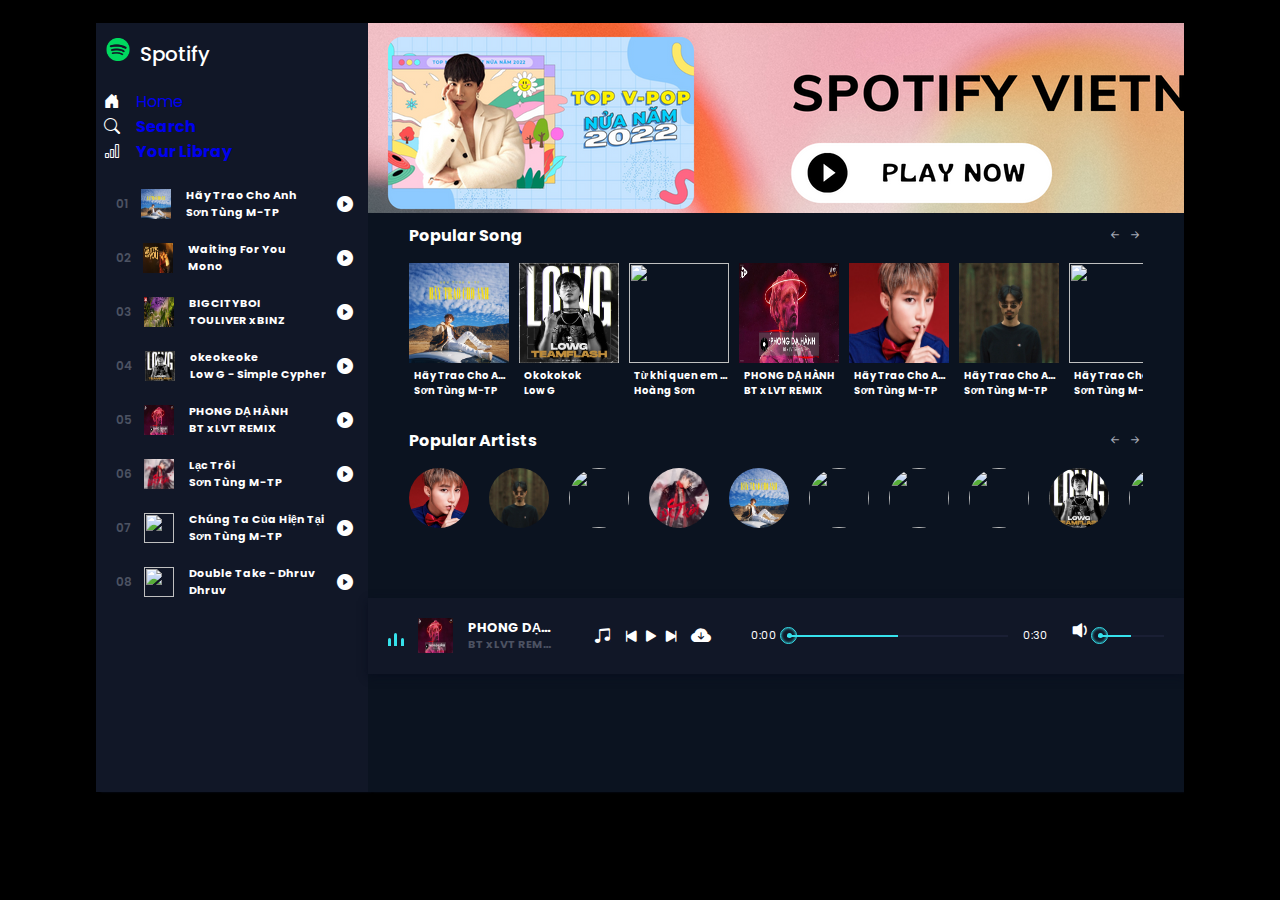
==== baitaplon1.html @ 633dd941 "Add files via upload" ====
<html lang="">
    <head>  
    <meta charset="UTF-8">
    <meta name="viewport" content="width=device-width, initial-scale=1.0">
    <meta http-equiv="X-UA-Compatible" content="IE=edge">

    <link rel="preconnect" href="https://fonts.googleapis.com">
    <link rel="preconnect" href="https://fonts.gstatic.com" crossorigin>
    <link rel="stylesheet" href="https://cdn.jsdelivr.net/npm/bootstrap-icons@1.8.3/font/bootstrap-icons.css">
    <link rel="preconnect" href="https://fonts.googleapis.com">
    <link rel="preconnect" href="https://fonts.gstatic.com" crossorigin>
    <link href="https://fonts.googleapis.com/css2?family=Poppins:ital,wght@0,300;0,500;0,600;1,200;1,400;1,500&display=swap" rel="stylesheet">
    <link rel="stylesheet" href="./baitaplon1.css">
    <title>Music App</title>
    </head>
 <body>
    <header>
        <div class="menu_side">
            <h1><img src="img/home.png" alt="">Spotify</h1>   
            <div class="Spotify Free">
                <h4 class="active"></h4><span></span>&ensp;<i class="bi bi-house-door-fill"></i><a href="baitaplon1.html">&emsp;Home</a></h4>
            </br>
                <h4><span></span>&ensp;<i class="bi bi-search"></i><a href="timkiem.html">&emsp;Search</a></h4>
                <h4><span></span>&ensp;<i class="bi bi-bar-chart"></i><a href="thuvien.html">&emsp;Your Libray</a></h4>

            </div> 
            <div class="menu_song">
                <li class="songItem">
                    <span>01&emsp;</span>
                    <img src="img/1.jpg" alt=""> 
                    <h5> Hãy Trao Cho Anh <br><div class="subtitle">Sơn Tùng M-TP</div>
                    </h5>
                    <i class="bi playlistPlay bi-play-circle-fill" id="1"></i>
                </li>
    
                <li class="songItem">
                    <span>02&emsp;</span>
                    <img src="img/maxresdefault.jpg" alt=""> 
                    <h5> Waiting For You<br><div class="subtitle">Mono</div>
                    </h5>
                    <i class="bi playlistPlay bi-play-circle-fill" id="2"></i>
                </li>

                <li class="songItem">
                    <span>03&emsp;</span>
                    <img src="img/img/3.jpg" alt=""> 
                    <h5> BIGCITYBOI <br><div class="subtitle">TOULIVER x BINZ</div>
                    </h5>
                    <i class="bi playlistPlay bi-play-circle-fill" id="3"></i>
                </li>

                <li class="songItem">
                    <span>04&emsp;</span>
                    <img src="img/4.jpg" alt=""> 
                    <h5>  okeokeoke <br><div class="subtitle">Low G - Simple Cypher</div>
                    </h5>
                    <i class="bi playlistPlay bi-play-circle-fill" id="4"></i>
                </li>

                <li class="songItem">
                    <span>05&emsp;</span>
                    <img src="img/maxresdefault (1).jpg" alt=""> 
                    <h5> PHONG DẠ HÀNH <br><div class="subtitle">BT x LVT REMIX</div>
                    </h5>
                    <i class="bi playlistPlay bi-play-circle-fill" id="5"></i>
                </li>
                
                <li class="songItem">
                    <span>06&emsp;</span>
                    <img src="img/lactroi.jpg" alt=""> 
                    <h5> Lạc Trôi <br><div class="subtitle">Sơn Tùng M-TP</div>
                    </h5>
                    <i class="bi playlistPlay bi-play-circle-fill" id="6"></i>
                </li>

                <li class="songItem">
                    <span>07&emsp;</span>
                    <img src="img/chungta.jpg" alt=""> 
                    <h5> Chúng Ta Của Hiện Tại <br><div class="subtitle">Sơn Tùng M-TP</div>
                    </h5>
                    <i class="bi playlistPlay bi-play-circle-fill" id="7"></i>
                </li>

                <li class="songItem">
                    <span>08&emsp;</span>
                    <img src="img/z3969004087081_e3cf3649c83b7ac96ffdf42f56db8a0e.jpg" alt=""> 
                    <h5>Double Take - Dhruv   <br><div class="subtitle"> Dhruv</div>
                    </h5>
                    <i class="bi playlistPlay bi-play-circle-fill" id="8"></i>
                </li>
                <li class="songItem">
                    <span>09&emsp;</span>
                    <img src="img/z3969004986104_98d9d9693f8052182b53741c6173001c.jpg" alt=""> 
                    <h5> Từ khi quen em anh đã mơ <br><div class="subtitle">BT x LVT REMIX</div>
                    </h5>
                    <i class="bi playlistPlay bi-play-circle-fill" id="9"></i>
                </li>
                <li class="songItem">
                    <span>10&emsp;</span>
                    <img src="img/z3969006075156_d3f49fb913b7d4dbdceda1ae67351735.jpg" alt=""> 
                    <h5> Daydream/Soobin/Thaoboy Cover   <br><div class="subtitle">(Hiderway Lofi Edit)</div>
                    </h5>
                    <i class="bi playlistPlay bi-play-circle-fill" id="10"></i>
                </li>
                <li class="songItem">
                    <span>11&emsp;</span>
                    <img src="img/z3969007129487_87b67dcbca8c43b2f24be1c156608020.jpg" alt=""> 
                    <h5> Không Biết  <br><div class="subtitle">Trần Quang Huấn</div>
                    </h5>
                    <i class="bi playlistPlay bi-play-circle-fill" id="11"></i>
                </li>
                <li class="songItem">
                    <span>12&emsp;</span>
                    <img src="img/anhnhom/dinhtuananh.jpg" alt=""> 
                    <h5> Huấn Tuấn Anh Quốc Tuấn Anh <br><div class="subtitle">Huấn</div>
                    </h5>
                    <i class="bi playlistPlay bi-play-circle-fill" id="12"></i>
                </li>
            </div>
        </div>
        <div class="song_side">
             <div class="popular_song">
                <div class="h4">
                    <h4>Popular Song</h4>
                    <div class="btn_s">
                        <i class="bi bi-arrow-left-short"></i>
                        <i class="bi bi-arrow-right-short"></i>
                    </div>
                </div>
                <div class="pop_song">
                  <li class="songItem">
                        <div class="img_play">
                           <img src="img/1.jpg" alt=""> 
                            <i class="bi playlistPlay bi-play-circle-fill" id="1"></i>   
                        </div>
                        <h5> Hãy Trao Cho Anh <br>
                            <div class="subtitle">Sơn Tùng M-TP</div>
                        </h5>
                    </li>  
                    <li class="songItem">
                        <div class="img_play">
                           <img src="img/4.jpg" alt=""> 
                            <i class="bi playlistPlay bi-play-circle-fill" id="1"></i>   
                        </div>
                        <h5>Okokokok <br>
                            <div class="subtitle">Low G</div>
                        </h5>
                    </li>   <li class="songItem">
                        <div class="img_play">
                           <img src="img/z3969004986104_98d9d9693f8052182b53741c6173001c.jpg" alt=""> 
                            <i class="bi playlistPlay bi-play-circle-fill" id="1"></i>   
                        </div>
                        <h5> Từ khi quen em anh đã mơ <br>
                            <div class="subtitle">Hoàng Sơn</div>
                        </h5>
                    </li>   <li class="songItem">
                        <div class="img_play">
                           <img src="img/maxresdefault (1).jpg" alt=""> 
                            <i class="bi playlistPlay bi-play-circle-fill" id="1"></i>   
                        </div>
                        <h5> PHONG DẠ HÀNH <br>
                            <div class="subtitle">BT x LVT REMIX</div>
                        </h5>
                    </li>   <li class="songItem">
                        <div class="img_play">
                           <img src="img/a-1438493457.jpg" alt=""> 
                            <i class="bi playlistPlay bi-play-circle-fill" id="1"></i>   
                        </div>
                        <h5> Hãy Trao Cho Anh <br>
                            <div class="subtitle">Sơn Tùng M-TP</div>
                        </h5>
                    </li> 
                    
                    <li class="songItem">
                        <div class="img_play">
                           <img src="img/denvau.png" alt=""> 
                            <i class="bi playlistPlay bi-play-circle-fill" id="1"></i>   
                        </div>
                        <h5> Hãy Trao Cho Anh <br>
                            <div class="subtitle">Sơn Tùng M-TP</div>
                        </h5>
                    </li>  <li class="songItem">
                        <div class="img_play">
                           <img src="img/z3969004986104_98d9d9693f8052182b53741c6173001c.jpg" alt=""> 
                            <i class="bi playlistPlay bi-play-circle-fill" id="1"></i>   
                        </div>
                        <h5> Hãy Trao Cho Anh <br>
                            <div class="subtitle">Sơn Tùng M-TP</div>
                        </h5>
                    </li>
                    <li class="songItem">
                        <div class="img_play">
                           <img src="img/z3969006075156_d3f49fb913b7d4dbdceda1ae67351735.jpg" alt=""> 
                            <i class="bi playlistPlay bi-play-circle-fill" id="1"></i>   
                        </div>
                        <h5> Yêu Thì Yêu Không Yêu Thì Yêu <br>
                            <div class="subtitle">Anne</div>
                        </h5>
                </div>
             </div>
             <div class="popular_artists">
                <div class="h4">
                    <h4>Popular Artists</h4>
                    <div class="btn_s">
                        <i class="bi bi-arrow-left-short"></i>
                        <i class="bi bi-arrow-right-short"></i>
                    </div>
             </div>
             <div class="item">
                <li>
                    <img src="img/sontung.jpg" alt="">
                </li>
                <li>
                    <img src="img/denvau.png" alt="">
                </li> 
                <li>
                    <img src="img/z3969006075156_d3f49fb913b7d4dbdceda1ae67351735.jpg" alt="">
                </li>
                <li>
                    <img src="img/lactroi.jpg" alt="">
                </li>
                <li>
                    <img src="img/1.jpg" alt="">
                </li>
                <li>
                    <img src="img/6.jpg" alt="">
                </li>
                <li>
                    <img src="img/z3969004087081_e3cf3649c83b7ac96ffdf42f56db8a0e.jpg" alt="">
                </li>
                <li>
                    <img src="img/z3969004087081_e3cf3649c83b7ac96ffdf42f56db8a0e.jpg" alt="">
                </li>
                <li>
                    <img src="img/4.jpg" alt="">
                </li>
                <li>
                    <img src="img/cochac1.jpg" alt="">
                </li>
                <li>
                    <img src="img/anhnhom/dinhtuananh.jpg" alt="">
                </li>
                
             </div>
        </div>
        <div class="master_play">
            <div class="wave" id="wave">
                <div class="wave1" id="nhay1"></div>
                <div class="wave1" id="nhay2"></div>
                <div class="wave1" id="nhay3"></div> 
            </div>
            <img src="img/maxresdefault (1).jpg"alt=""id="poster_master_play">
            <h5 id="title">
                PHONG DẠ HÀNH
                <div class="subtitle">BT x LVT REMIX</div>
            </h5>
               <div class="icon">
                   <i class="bi shuffle bi-music-note-beamed">next</i>
                   <i class="bi bi-skip-start-fill"></i>
                   <i class="bi bi-play-fill" id="masterPlay"></i>
                   <i class="bi bi-skip-end-fill"></i>
                   <i class="bi bi-cloud-arrow-down-fill" id="download_music"></i>
               </div>
               <span id="currentStart">0:00</span> 
               <div class="bar">
                <input type="range" name="" id="seek" min="0"max="100">
                <div class="bar2" id="bar2"></div>
                <div class="dot"></div>
               </div>   
               <span id="currentEnd">0:30</span> 
               <div class="vol">
                <i class="bi bi-volume-down-fill" id="vol_icon"></i>
                <input type="range"min="0"max="100"id="vol">
                <div class="bar2" id="bar2"></div>
                <div class="vol_bar"></div>
                <div class="dot"id="vol_dot"></div>

               </div>   
        </div>  
    </header>
    <audio src="/audio copy/5.mp3"></audio>
    <script src="baitaplon.js"></script>


 </body>
</html>
---- baitaplon1.css ----
*{
    padding:0%;
    margin: 0%;
    box-sizing: border-box;

}
/* Tao nen gia dien */
body{
    font-family: 'Poppins',sans-serif ;
    width: 100%;
    height: 100vh;
    background-color: #000000;
    /* Su dung 2 lenh cuoi can chinh khung giua */
    display: grid;
    place-items: center ;
}
/* Tao khung */
header{
    position: relative;
    width: 85%;
    height: 95%;
   /* border: 1px solid #fff ;*/
    display: flex;
    flex-wrap: wrap;
    overflow: hidden;
}
header .menu_side,
.song_side{
    width: 25%;
    height: 90%;
    /*border: 1px solid #fff;*/
    background-color: #111727;
    box-shadow: 5px 0px 2px #090f1f;
    color: #fff;
}
header .song_side{
    width: 75%;
    background-color: #0b1320;
}
header .master_play{
    width:100%;
    height: 10%;
    /*border: 1px solid #fff ; */
    background-color: #111727;
    box-shadow: 0px 3px 8px #090f1f;
    margin-top: 70px;
}
header .menu_side h1{
    font-size: 20px;
    margin: 15px 0px 20px;
    font-weight: 500;
}
header .menu_side .playlist{
    margin: 40px 0px 0px 20px;
}
header .menu_side .playlist h1{
    font-size: 14px ;
    font-weight: 400;
    padding-bottom: 10px;   
    color: #4c5262;
    cursor: pointer;
    display: flex;
    align-items: center;
    transition: .3s linear;
}
header .menu_side .playlist h4:hover{
    color: #fff;
}
header .menu_side .playlist h4 span{
   position: relative;
   margin-right: 35px;
}

header .menu_side .playlist h4 span::before{
    content:'';
    position:absolute;
    width:4px;
    height:4px;
    border: 2px solid #4c5262;
    border-radius: 50%;
    top: -4px;
    transition: .3s linear;    
}
header .menu_side .playlist h4:hover span::before{
   border: 2px  solid #fff;
 }
header .menu_side .playlist h4.bi{
   display: none ;
}
header .menu_side .playlist .active{
    display: #36e2ec;
}
header .menu_side .playlist .active span{
    display: none ;
}
header .menu_side .playlist .active .bi{
    display: flex;
    margin-right: 20px;
}
header .menu_side .menu_song{
    width: 100%;
    height: 420px;
    /*border: 1px solid #fff;*/
    margin-top: 18px;
    overflow: auto;
}
header .menu_side .menu_song::-webkit-scrollbar{
    display: none ;
}

header .menu_side .menu_song  li{
   list-style-type: none;
   position:relative;
   padding: 5px 0px 5px 20px;   
   display: flex;
   align-items:center;
   margin-bottom: 10px;
   cursor: pointer;
   transition: .3s linear;
}
header .menu_side .menu_song li:hover{
   background:  rgb(105, 105 , 105, .1 );
 }  
header .menu_side .menu_song li span{
  font-size: 12px  ;
  font-weight:  600;
  color: #4c5262;
}
header .menu_side .menu_song li img{
    width: 30px;
    height:30px
}  
header .menu_side .menu_song li  h5{
    font-size: 11px;
    margin-left: 15px;
    width: 170px;
   /* border: 1px solid #fff;*/
    overflow: hidden;
    text-overflow: ellipsis;
    white-space: nowrap;
}  
header .menu_side .menu_song li  h5.subtitle{
  font-size: 9px;
  color: #4c5262;

} 
header .menu_side .menu_song li  .bi{
  position: absolute;
    right: 15px;
  } 

a{

    text-decoration: none;
}

header .master_play{
    display:flex ;
    align-items: center;
    padding: 0px 20px;
} 

header .master_play .wave{
    width: 30px;
    height: 30px;
   /* border: 1px solid #fff;*/
    padding-bottom: 5px;
    display: flex;
    align-items: flex-end;
    margin-right: 10px;
} 
h1 img{
    width: 44px;
}

header .master_play .wave .wave1{
   width: 3px;
   background:#36e2ec;
   margin-right: 3px;
   border-radius: 10px 10px 0px 0px;
   animation:unset;

} 
header .master_play .wave .wave1:nth-child(1){
    height: 8px;
    animation-name: len1 ;
    animation-delay: .1s;
    animation-duration: 2s;
    animation-iteration-count: 100;
}
@keyframes len1 {
    0% {height: 1px ;}
    25% {height: 10px;}
    50% {height: 5px;}
    75% {height: 2px;}
    100% {height: 8px;}
}
header .master_play .wave .wave1:nth-child(2){
    height: 13px;
    margin-right: 3.5px;
    animation-delay: .4s;
} 
header .master_play .wave .wave1:nth-child(3){
    height: 8px;
    animation-delay:.8s;
} 

/*javascript classes*/

header .master_play .active1.wave1{
  animation:  wave .5 linear infinite;
} 

header .master_play .active1 .wave1:nth-child(2){
    animation-delay: .4s;
} 
header .master_play .active1 .wave1:nth-child(3){
    animation-delay: .8s;
} 

@keyframes wave{
    0%{
         height: 10px;
    }
    50%{
        height: 15px;
    }
    100%{
        height: 10px;
    }
}
header .master_play img{
    width: 35px;
    height: 35px;
}
header .master_play h5{
   width: 130px;
  /* border: 1px solid #fff;*/
   margin-left: 15px; 
   color: #fff;
   line-height: 17px;
   overflow: hidden;
   text-overflow: ellipsis;
   white-space: nowrap;
   font-size: 13px;
}
header .master_play h5 .subtitle{
    font-size: 11px;
    color: #4c5262;
    width: 100%;
    overflow: hidden;
    text-overflow: ellipsis;
    white-space: nowrap;
    
}
header .master_play .icon{
    font-size: 20px;
    color: #fff;
    margin: 0px 20px 0px 40px;
    outline: none;
    display: flex;
    align-items: center;  
}
header .master_play .icon .bi{
 cursor: pointer;
 outline: none; 
}
header .master_play .icon .shuffle{
    font-size: 17px;
    margin-right: 10px;
    width: 17.5px;
    overflow: hidden;
    display: flex;
    align-items: center;   
}
header .master_play .icon #download_music{
     font-size: 20px;
     margin-left: 10px;
}
header .master_play .icon .bi.wave1:nth-child(3){
    border: 1px solid rgb(105, 105 , 105, .1 );
    border-radius: 50%;
    padding: 1px 5px 0px 7px;
    margin: 0px 5px;
}
header .master_play span{
    color: #fff;
    width: 32px;
    /*border: 1px solid #fff;*/
    font-size: 11px;
    font-weight: 400;
}
header .master_play #currentStart{
   margin: 0px 0px 0px 20px;
}
header .master_play .bar{
    position: relative;
    width: 43%;
    height: 2px;
    background: rgb(105, 105 , 170, .1 );
    margin: 0px 15px 0px 10px ;
 }
 header .master_play .bar .bar2{
   position: absolute;
   background: #36e2ec;
   width: 50%;
   height: 100%;
   top:0;
   transition: 1s linear ;
 }
 header .master_play .bar .dot{
   position: absolute;
   width: 5px;
   height: 5px;
   background: #36e2ec;
   border-radius: 50%;
   left: 0%;
   top: -1.5px;
   transition: 1s linear;
}
header .master_play .bar .dot::before{
   content: '';
   position: absolute;
   width: 15px;
   height: 15px;
   border: 1px solid #36e2ec;
   border-radius: 50%;
   left: -7px;
   top: -6.5px;
   box-shadow: inset 0px 0px 3px #36e2ec;
}
header .master_play .bar input{
    position: absolute;
    width: 100%;
    top: -7px;
    left: 0px;
    cursor: pointer;
    z-index: 99999999999999999999999999999999999999999;
    /*transition:  3s linear;*/
    opacity: 0;
 }
header .master_play .vol{
    position: relative;
    width: 100px;
    height: 2px;
    background: rgb(105, 105 , 170, .1 ); 
    margin-left: 50px; 
}
header .master_play .vol .bi{
   position: relative;
   color: #fff;
   font-size: 25px;
   top: -17px;
   left: -30px;
}
header .master_play .vol input{
    position:absolute;
    width: 100%;
    top: -6px;
    left: 0;
    cursor: pointer;
    z-index: 999999999999999999999999999999999999;
    opacity: 0;
}
header .master_play .vol .vol_bar{
   position:absolute;
   background: #36e2ec;
   width: 50%;
   height: 100%;
   top: 0;
   transition: 1s linear
}
header .master_play .vol .dot{
    position: absolute;
    width: 5px;
    height: 5px;
    background: #36e2ec;
    border-radius: 50%;
    left: 0%;
    top: -1.5px;
    transition: 1s linear

}

header .master_play .vol .dot::before{
  content: '';
  position: absolute;
  width: 15px;
  height: 15px;
  border: 1px solid #36e2ec;
  border-radius: 50%;
  left: -7px;
  top: -6.5px;
  box-shadow: inset 0px 0px 3px #36e2ec;
}
header .song_side{
    
    z-index: 2;
}
header .song_side::before{
    content: '';
    position: absolute;
    width: 100%;
    height: 190px;
    background-image: url('img/bg.png');
    background-repeat: no-repeat ;
    z-index: -1;
}
header .song_side .popular_song{
    
    display:block;
    width: 90%;
    height:auto;
    margin: auto;
   /* margin-top thuộc tính xuống dòng*/
    margin-top: 200px;
   /*border: 1px solid #fff;*/
}
header .song_side .popular_song .h4{
   display: flex;
   align-items: center;
   justify-content: space-between;
}
header .song_side .popular_song .h4 .bi{
    color: #a4a8b4;
    cursor: pointer;
    transition:  .3s linear;
}
header .song_side .popular_song .h4 .bi:hover{
    color: #fff;
}
header .song_side .popular_song .pop_song{
    width: 100%;
    height: 150px;
    margin-top: 15px;
    display: flex;
    /*border: 1px solid #fff;*/
    /* Tao thanh gi chuyen va chuyen bai   overflow */
    overflow: auto;
    /*  scroll-behavior dung de dan cach */
    scroll-behavior: smooth;
}
header .song_side .popular_song .pop_song::-webkit-scrollbar{
  display: none;
}
header .song_side .popular_song .pop_song li{
  min-width: 100px;
  height: 140px;
  list-style-type: none;
  margin-right: 10px;
  transition: .3s linear;
}
header .song_side .popular_song .pop_song li:hover{
   background: rgb(105, 105 , 170, .1 );

}
header .song_side .popular_song .pop_song li .img_play{
    position: relative;
    width: 100px;
    height: 100px;
    display: flex;
    align-items: center;
    justify-content: center;
}
header .song_side .popular_song .pop_song li .img_play img{
  width: 100%;
  height: 100%;
}
header .song_side .popular_song .pop_song li .img_play .bi{
    position: absolute;
    font-size: 20px;
    cursor: pointer;
    transition: .3s linear;
    opacity: 0;
}
header .song_side .popular_song .pop_song li:hover .img_play .bi{
    opacity: 1;
}
header .song_side .popular_song .pop_song li h5{
    padding: 5px 0px 0px 5px;
    line-height: 15px;
    font-size: 10px;
    width: 100px;
    overflow: hidden;
    white-space: nowrap;
    text-overflow: ellipsis;
}
header .song_side .popular_song .pop_song li h5.subtitle{
font-size: 9px;
    overflow: hidden;
    white-space: nowrap;
    text-overflow: ellipsis;
    color: #4c5262;
}
header .song_side .popular_artists{
    width: 90%;
    height: auto;
    /*border: 1px solid #fff;*/
    margin: auto;
    margin-top: 15px;
}
/**/
header .song_side .popular_artists .h4{
    display: flex;
    align-items: center;
    justify-content: space-between;
}
header .song_side .popular_artists .h4 .bi{
     color: #a4a8b4;
     cursor: pointer;
     transition:  .3s linear;
}
header .song_side .popular_artists .h4 .bi:hover{
    color: #fff;
}
header .song_side .popular_artists .item{
    width: 100%;
    height: auto;
    margin-top: 15px;
    display: flex;
    /*border: 1px solid #fff;*/
    /* Tao thanh gi chuyen va chuyen bai   overflow */
    overflow: auto;
    /* scroll-behavior dung de dan cach */
    scroll-behavior: smooth;
}
header .song_side .popular_artists .item::-webkit-scrollbar{
 display: none;
}
header .song_side .popular_artists .item li{
   list-style-type: none;
   position: relative;
   width: 60px;
   height: 60px;
   border-radius: 50%;
   margin-right: 20px;
   cursor: pointer;
}
header .song_side .popular_artists .item li img{
  width: 60px;

  border-radius: 50%;
 }
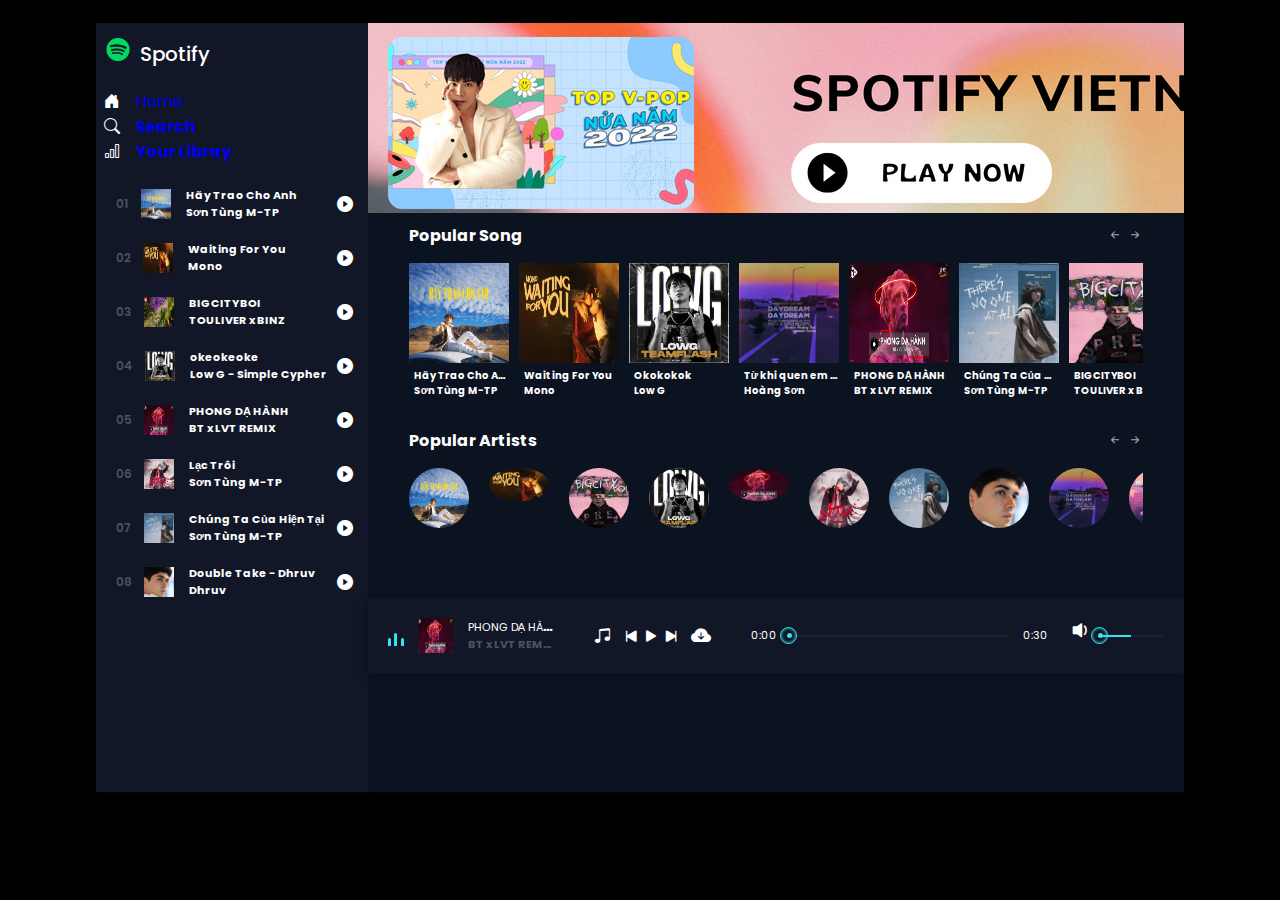
==== commit bfc9feda: "Add files via upload" ====
--- a/baitaplon1.html
+++ b/baitaplon1.html
@@ -35,7 +35,7 @@
     
                 <li class="songItem">
                     <span>02&emsp;</span>
-                    <img src="img/maxresdefault.jpg" alt=""> 
+                    <img src="img/2.jpg" alt=""> 
                     <h5> Waiting For You<br><div class="subtitle">Mono</div>
                     </h5>
                     <i class="bi playlistPlay bi-play-circle-fill" id="2"></i>
@@ -59,7 +59,7 @@
 
                 <li class="songItem">
                     <span>05&emsp;</span>
-                    <img src="img/maxresdefault (1).jpg" alt=""> 
+                    <img src="img/5.jpg" alt=""> 
                     <h5> PHONG DẠ HÀNH <br><div class="subtitle">BT x LVT REMIX</div>
                     </h5>
                     <i class="bi playlistPlay bi-play-circle-fill" id="5"></i>
@@ -67,7 +67,7 @@
                 
                 <li class="songItem">
                     <span>06&emsp;</span>
-                    <img src="img/lactroi.jpg" alt=""> 
+                    <img src="img/6.jpg" alt=""> 
                     <h5> Lạc Trôi <br><div class="subtitle">Sơn Tùng M-TP</div>
                     </h5>
                     <i class="bi playlistPlay bi-play-circle-fill" id="6"></i>
@@ -75,7 +75,7 @@
 
                 <li class="songItem">
                     <span>07&emsp;</span>
-                    <img src="img/chungta.jpg" alt=""> 
+                    <img src="img/7.jpg" alt=""> 
                     <h5> Chúng Ta Của Hiện Tại <br><div class="subtitle">Sơn Tùng M-TP</div>
                     </h5>
                     <i class="bi playlistPlay bi-play-circle-fill" id="7"></i>
@@ -83,28 +83,28 @@
 
                 <li class="songItem">
                     <span>08&emsp;</span>
-                    <img src="img/z3969004087081_e3cf3649c83b7ac96ffdf42f56db8a0e.jpg" alt=""> 
+                    <img src="img/8.jpg" alt=""> 
                     <h5>Double Take - Dhruv   <br><div class="subtitle"> Dhruv</div>
                     </h5>
                     <i class="bi playlistPlay bi-play-circle-fill" id="8"></i>
                 </li>
                 <li class="songItem">
                     <span>09&emsp;</span>
-                    <img src="img/z3969004986104_98d9d9693f8052182b53741c6173001c.jpg" alt=""> 
+                    <img src="img/9.jpg" alt=""> 
                     <h5> Từ khi quen em anh đã mơ <br><div class="subtitle">BT x LVT REMIX</div>
                     </h5>
                     <i class="bi playlistPlay bi-play-circle-fill" id="9"></i>
                 </li>
                 <li class="songItem">
                     <span>10&emsp;</span>
-                    <img src="img/z3969006075156_d3f49fb913b7d4dbdceda1ae67351735.jpg" alt=""> 
+                    <img src="img/10.jpg" alt=""> 
                     <h5> Daydream/Soobin/Thaoboy Cover   <br><div class="subtitle">(Hiderway Lofi Edit)</div>
                     </h5>
                     <i class="bi playlistPlay bi-play-circle-fill" id="10"></i>
                 </li>
                 <li class="songItem">
                     <span>11&emsp;</span>
-                    <img src="img/z3969007129487_87b67dcbca8c43b2f24be1c156608020.jpg" alt=""> 
+                    <img src="img/11.jpg" alt=""> 
                     <h5> Không Biết  <br><div class="subtitle">Trần Quang Huấn</div>
                     </h5>
                     <i class="bi playlistPlay bi-play-circle-fill" id="11"></i>
@@ -137,17 +137,29 @@
                             <div class="subtitle">Sơn Tùng M-TP</div>
                         </h5>
                     </li>  
+
+                    <li class="songItem">
+                        <div class="img_play">
+                           <img src="img/2.jpg" alt=""> 
+                            <i class="bi playlistPlay bi-play-circle-fill" id="2"></i>   
+                        </div>
+                        <h5> Waiting For You <br>
+                            <div class="subtitle">Mono</div>
+                        </h5>
+                    </li>  
+
+
                     <li class="songItem">
                         <div class="img_play">
                            <img src="img/4.jpg" alt=""> 
-                            <i class="bi playlistPlay bi-play-circle-fill" id="1"></i>   
+                            <i class="bi playlistPlay bi-play-circle-fill" id="3"></i>   
                         </div>
                         <h5>Okokokok <br>
                             <div class="subtitle">Low G</div>
                         </h5>
                     </li>   <li class="songItem">
                         <div class="img_play">
-                           <img src="img/z3969004986104_98d9d9693f8052182b53741c6173001c.jpg" alt=""> 
+                           <img src="img/9.jpg" alt=""> 
                             <i class="bi playlistPlay bi-play-circle-fill" id="1"></i>   
                         </div>
                         <h5> Từ khi quen em anh đã mơ <br>
@@ -155,7 +167,7 @@
                         </h5>
                     </li>   <li class="songItem">
                         <div class="img_play">
-                           <img src="img/maxresdefault (1).jpg" alt=""> 
+                           <img src="img/5.jpg" alt=""> 
                             <i class="bi playlistPlay bi-play-circle-fill" id="1"></i>   
                         </div>
                         <h5> PHONG DẠ HÀNH <br>
@@ -163,39 +175,33 @@
                         </h5>
                     </li>   <li class="songItem">
                         <div class="img_play">
-                           <img src="img/a-1438493457.jpg" alt=""> 
-                            <i class="bi playlistPlay bi-play-circle-fill" id="1"></i>   
-                        </div>
-                        <h5> Hãy Trao Cho Anh <br>
+                           <img src="img/7.jpg" alt=""> 
+                            <i class="bi playlistPlay bi-play-circle-fill" id="1"></i>   
+                        </div>
+                        <h5> Chúng Ta Của Hiện Tại <br>
                             <div class="subtitle">Sơn Tùng M-TP</div>
                         </h5>
                     </li> 
                     
                     <li class="songItem">
                         <div class="img_play">
-                           <img src="img/denvau.png" alt=""> 
-                            <i class="bi playlistPlay bi-play-circle-fill" id="1"></i>   
-                        </div>
-                        <h5> Hãy Trao Cho Anh <br>
-                            <div class="subtitle">Sơn Tùng M-TP</div>
-                        </h5>
-                    </li>  <li class="songItem">
-                        <div class="img_play">
-                           <img src="img/z3969004986104_98d9d9693f8052182b53741c6173001c.jpg" alt=""> 
-                            <i class="bi playlistPlay bi-play-circle-fill" id="1"></i>   
-                        </div>
-                        <h5> Hãy Trao Cho Anh <br>
-                            <div class="subtitle">Sơn Tùng M-TP</div>
-                        </h5>
-                    </li>
-                    <li class="songItem">
-                        <div class="img_play">
-                           <img src="img/z3969006075156_d3f49fb913b7d4dbdceda1ae67351735.jpg" alt=""> 
+                           <img src="img/3.jpg" alt=""> 
+                            <i class="bi playlistPlay bi-play-circle-fill" id="1"></i>   
+                        </div>
+                        <h5>BIGCITYBOI <br>
+                            <div class="subtitle">TOULIVER x BINZ</div>
+                        </h5>
+                    </li>  
+
+                    <li class="songItem">
+                        <div class="img_play">
+                           <img src="img/10.jpg" alt=""> 
                             <i class="bi playlistPlay bi-play-circle-fill" id="1"></i>   
                         </div>
                         <h5> Yêu Thì Yêu Không Yêu Thì Yêu <br>
                             <div class="subtitle">Anne</div>
                         </h5>
+                    </li>
                 </div>
              </div>
              <div class="popular_artists">
@@ -208,37 +214,37 @@
              </div>
              <div class="item">
                 <li>
-                    <img src="img/sontung.jpg" alt="">
-                </li>
-                <li>
-                    <img src="img/denvau.png" alt="">
+                    <img src="img/1.jpg" alt="">
+                </li>
+                <li>
+                    <img src="img/2.jpg" alt="">
                 </li> 
                 <li>
-                    <img src="img/z3969006075156_d3f49fb913b7d4dbdceda1ae67351735.jpg" alt="">
-                </li>
-                <li>
-                    <img src="img/lactroi.jpg" alt="">
-                </li>
-                <li>
-                    <img src="img/1.jpg" alt="">
+                    <img src="img/3.jpg" alt="">
+                </li>
+                <li>
+                    <img src="img/4.jpg" alt="">
+                </li>
+                <li>
+                    <img src="img/5.jpg" alt="">
                 </li>
                 <li>
                     <img src="img/6.jpg" alt="">
                 </li>
                 <li>
-                    <img src="img/z3969004087081_e3cf3649c83b7ac96ffdf42f56db8a0e.jpg" alt="">
-                </li>
-                <li>
-                    <img src="img/z3969004087081_e3cf3649c83b7ac96ffdf42f56db8a0e.jpg" alt="">
-                </li>
-                <li>
-                    <img src="img/4.jpg" alt="">
-                </li>
-                <li>
-                    <img src="img/cochac1.jpg" alt="">
-                </li>
-                <li>
-                    <img src="img/anhnhom/dinhtuananh.jpg" alt="">
+                    <img src="img/7.jpg" alt="">
+                </li>
+                <li>
+                    <img src="img/8.jpg" alt="">
+                </li>
+                <li>
+                    <img src="img/9.jpg" alt="">
+                </li>
+                <li>
+                    <img src="img/10.jpg" alt="">
+                </li>
+                <li>
+                    <img src="img/11.jpg" alt="">
                 </li>
                 
              </div>
@@ -249,18 +255,19 @@
                 <div class="wave1" id="nhay2"></div>
                 <div class="wave1" id="nhay3"></div> 
             </div>
-            <img src="img/maxresdefault (1).jpg"alt=""id="poster_master_play">
+            <img src="img/5.jpg"alt=""id="poster_master_play">
             <h5 id="title">
-                PHONG DẠ HÀNH
-                <div class="subtitle">BT x LVT REMIX</div>
+                <span id="tenbaihat">PHONG DẠ HÀNH</span>
+                <div class="subtitle" id="sub">BT x LVT REMIX</div>
             </h5>
                <div class="icon">
                    <i class="bi shuffle bi-music-note-beamed">next</i>
-                   <i class="bi bi-skip-start-fill"></i>
+                   <i class="bi bi-skip-start-fill" id="prev"></i>
                    <i class="bi bi-play-fill" id="masterPlay"></i>
-                   <i class="bi bi-skip-end-fill"></i>
+                   <i class="bi bi-skip-end-fill" id="next"></i>
                    <i class="bi bi-cloud-arrow-down-fill" id="download_music"></i>
                </div>
+
                <span id="currentStart">0:00</span> 
                <div class="bar">
                 <input type="range" name="" id="seek" min="0"max="100">
--- a/baitaplon1.css
+++ b/baitaplon1.css
@@ -61,7 +61,7 @@
     cursor: pointer;
     display: flex;
     align-items: center;
-    transition: .3s linear;
+    
 }
 header .menu_side .playlist h4:hover{
     color: #fff;
@@ -303,7 +303,7 @@
  header .master_play .bar .bar2{
    position: absolute;
    background: #36e2ec;
-   width: 50%;
+   width: 0%;
    height: 100%;
    top:0;
    transition: 1s linear ;
